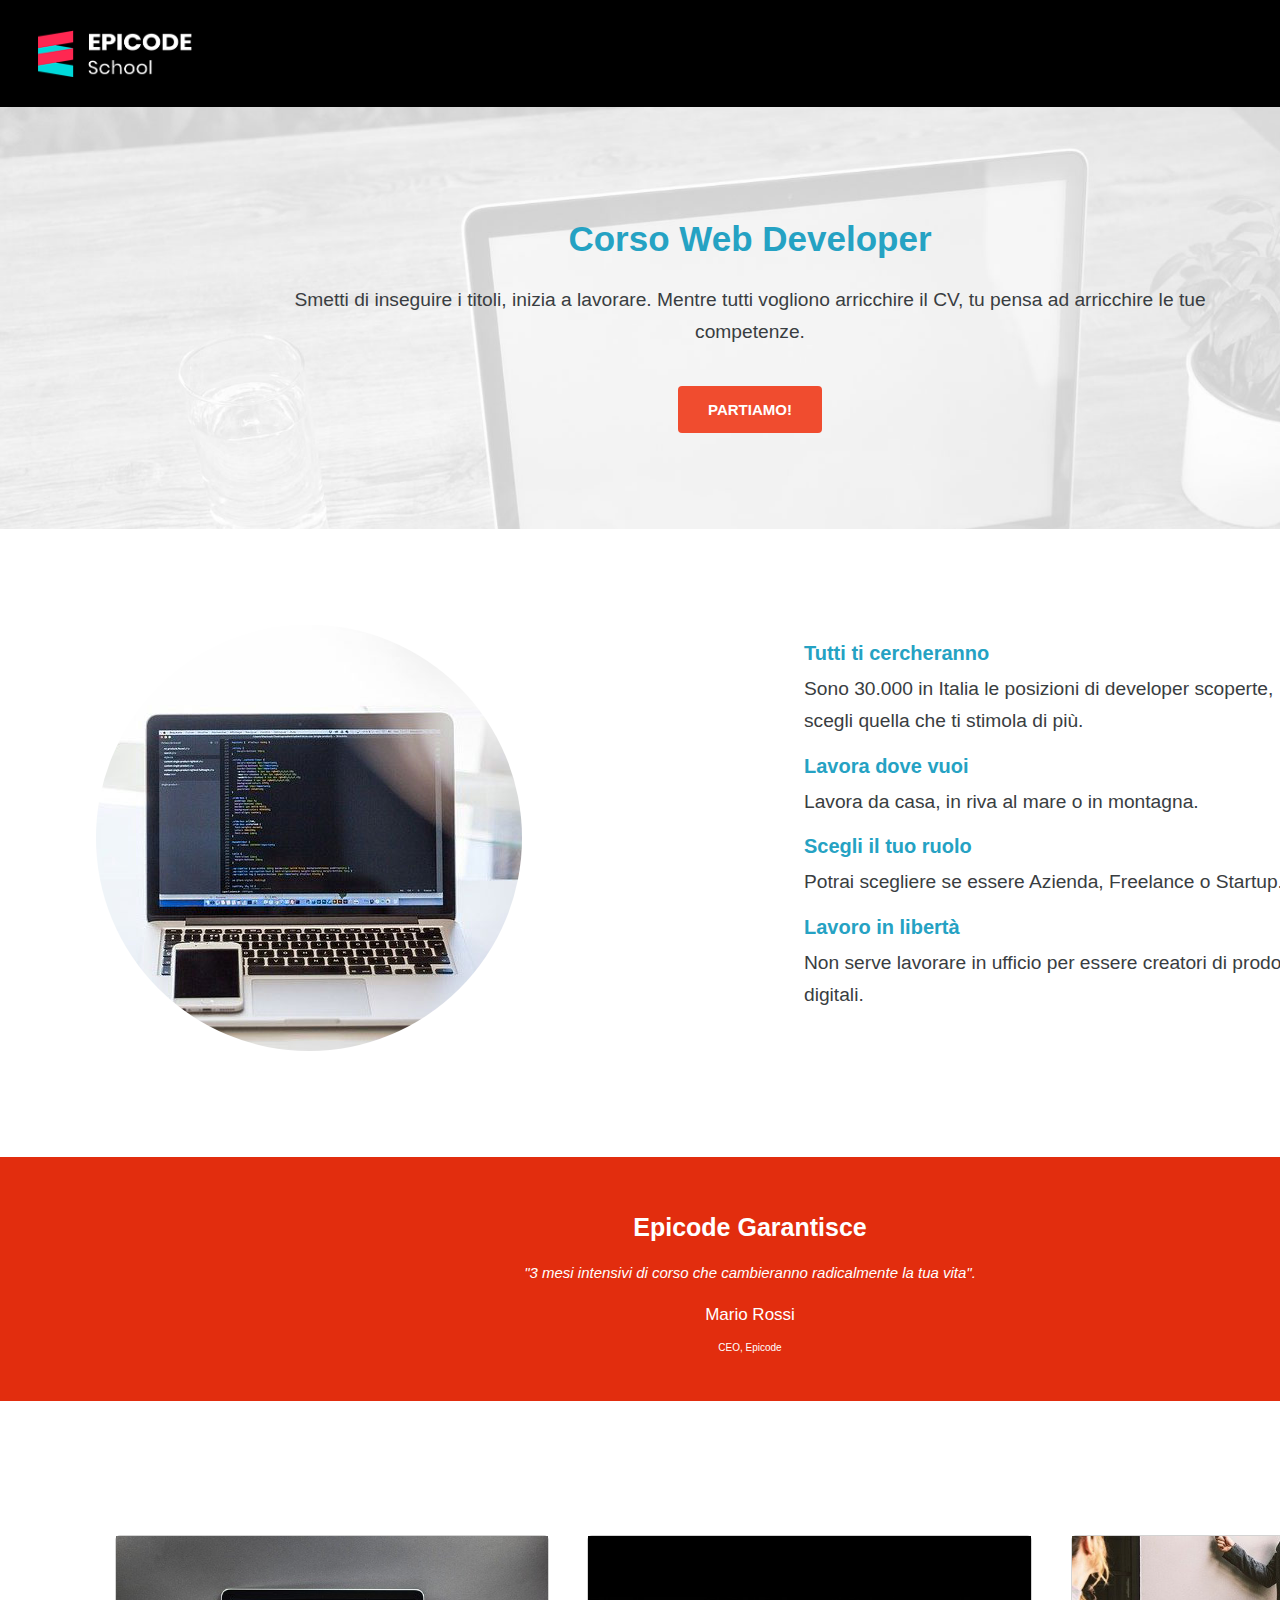
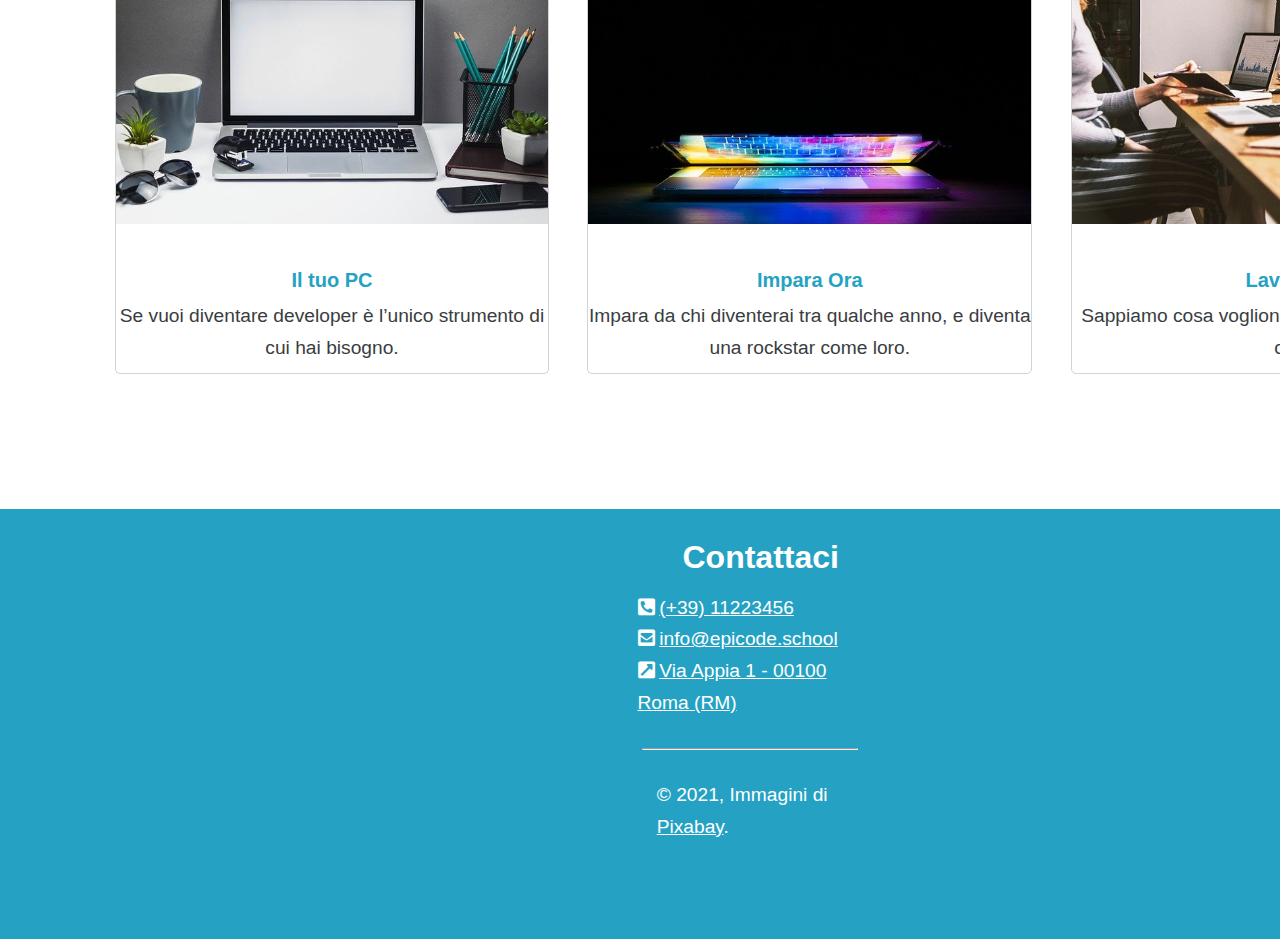
==== index-desktop.html @ 61a41cc9 "Aggiunto sito desktop" ====
<!DOCTYPE html>
<html lang="en">
  <head>
    <meta charset="UTF-8" />
    <meta http-equiv="X-UA-Compatible" content="IE=edge" />
    <meta name="viewport" content="width=device-width, initial-scale=1.0" />
    <meta
      name="description"
      content="Da zero a Epicode con i corsi completi per diventare uno sviluppatore professionista in 3 mesi."
    />
    <link rel="stylesheet" href="./assets/css/reset.css" />
    <link rel="stylesheet" href="./assets/css/font-awesome.css" />
    <link rel="stylesheet" href="./assets/css/style.desktop.css" />
    <title>Corso Web Developer - Epicode school</title>
  </head>

  <body>
    <!-- HEADER -->
    <header>
      <img src="./assets/images/logo.png" alt="Epicode logo" />
    </header>

    <!-- NAV -->
    <nav>
      <h1>Corso Web Developer</h1>
      <p>
        Smetti di inseguire i titoli, inizia a lavorare. Mentre tutti vogliono
        arricchire il CV, tu pensa ad arricchire le tue competenze.
      </p>
      <button type="button">PARTIAMO!</button>
    </nav>

    <!-- MAIN -->
    <main>
      <!-- Section 1-->
      <div>
        <section>
          <div>
            <img
              src="./assets/images/notebook.jpg"
              alt="notebook con smartphone"
            />
          </div>

          <div>
            <h5>Tutti ti cercheranno</h5>
            <p>
              Sono 30.000 in Italia le posizioni di developer scoperte, scegli
              quella che ti stimola di più.
            </p>
            <h5>Lavora dove vuoi</h5>
            <p>Lavora da casa, in riva al mare o in montagna.</p>
            <h5>Scegli il tuo ruolo</h5>
            <p>Potrai scegliere se essere Azienda, Freelance o Startup.</p>
            <h5>Lavoro in libertà</h5>
            <p>
              Non serve lavorare in ufficio per essere creatori di prodotti
              digitali.
            </p>
          </div>
        </section>
        <!-- Section 2-->
        <section>
          <h2>Epicode Garantisce</h2>
          <blockquote>
            "3 mesi intensivi di corso che cambieranno radicalmente la tua
            vita".
          </blockquote>
          <cite>Mario Rossi <br /></cite>
          <q>CEO, Epicode</q>
        </section>
        <!-- Section 3-->
        <section>
          <div>
            <img src="./assets/images/foto1.jpg" alt="notebook" />
            <h5>Il tuo PC</h5>
            <p>
              Se vuoi diventare developer è l’unico strumento di cui hai
              bisogno.
            </p>
          </div>
          <div>
            <img src="./assets/images/foto2.jpg" alt="notebook rgb" />
            <h5>Impara Ora</h5>
            <p>
              Impara da chi diventerai tra qualche anno, e diventa una rockstar
              come loro.
            </p>
          </div>
          <div>
            <img src="./assets/images/foto3.jpg" alt="ufficio" />
            <h5>Lavora subito</h5>
            <p>Sappiamo cosa vogliono le aziende, perché lavoriamo con loro.</p>
          </div>
        </section>
      </div>
    </main>

    <!-- FOOTER -->

    <footer>
      <!-- Contact us -->
      <div>
        <h2>Contattaci</h2>
        <p>
          <!-- Phone -->
          <i class="fas fa-phone-square-alt">&nbsp;</i
          ><a href="tel:3911223456">(+39) 11223456</a> <br />
          <!-- Email -->
          <i class="fas fa-envelope-square">&nbsp;</i
          ><a href="mailto:info@epicode.school">info@epicode.school</a> <br />
          <!-- Address -->
          <i class="fas fa-external-link-square-alt">&nbsp;</i
          ><a
            id="address"
            target="_blank"
            href="https://www.google.it/maps/place/Via+Appia+Nuova,+1,+00182+Roma+RM/@41.8853618,12.5076701,17z/data=!3m1!4b1!4m6!3m5!1s0x132f61eb2cdeae4d:0x761e6807ab66ea9e!8m2!3d41.8853618!4d12.510245!16s%2Fg%2F11cs6_ch94?entry=ttu"
            >Via Appia 1 - 00100 Roma (RM)</a
          >
          <br />
        </p>

        <hr />
        <!-- Images by -->
        <p>
          &copy; 2021, Immagini di <a href="https://pixabay.com"> Pixabay</a>.
        </p>
      </div>
    </footer>
  </body>
</html>
---- assets/css/style.desktop.css ----
/* #region BODY */

body {
    text-align: center;
    color: #393d41;
    font-size: 1.2rem;
    font-family: sans-serif;
    line-height: 1.65;
    min-width: 1500px;
  }

  /* #endregion BODY*/

/* #region HEADER*/
  header {
    background-color: black;
    width: 100%;
    padding: 30px 0px 30px;
  }
  
  header > img {
    width: 8em;
    display: block;
    margin-left: 2em;
  }

/* #endregion HEADER */  

/* #region NAV*/

nav {
    background-image: url(../images/banner.jpg);
    background-size: cover;
    padding: 5em;
  }

nav p{
    padding:1em 10em 2em
}

/* #endregion NAV */

/* #region MAIN*/

main section:first-child{
    width: 100%;
    margin: auto;
    display: flex;
}

main section:first-child img{
    border-radius: 100%;
    margin:5em;
}

main section:first-child div{
    width: 50%;
    margin:0;
}

main section:first-child div:last-child{
    text-align: left;
    margin: 5em;
    padding: 1vh 10vh
}

main section:first-child div:last-child h5{
    padding: 1vh 0vh 0px;

}

main section:nth-child(2)
{
    background-color: #e22d0e;
    width: 100%;
    text-align: center;
    color: white;
    padding-top: 40px;
    padding-bottom: 40px;
    min-width: 50vh
}

main section:last-child{
    display: flex;
    padding:5em
}

main section:last-child div{
    margin: 2em 1em;
    border: solid 0.5px lightgray;
    border-radius: 5px;
}

main section:last-child div > img{
    max-height: 15em;
}

/* #endregion MAIN*/

/* #region  FOOTER */
  footer {
    background: #25a2c3;
    color: white;
  }

  footer a {
    color: white;
  }

  footer div{
    margin:auto;
    max-width: 25vh;
  }

  footer p {
    text-align: left;
  }

  footer h2 {
    padding-top: 1em;
    font-size: xx-large;
  }

  footer hr {
    text-align: center;
    width: 95%;
    margin-top: 20px;
  }

  footer p:last-child {
    padding: 1em;
    padding-bottom: 5em;
    color: inherit;
  }

  /*
  footer p:first-child a:last-child {
    text-decoration: none;
  }
  */

/* #endregion FOOTER */

/* #region TAGS*/

h1 {
    font-weight: bold;
    color: #25a2c3;
    font-size: 35px;
    display: block;
    padding: 2vh 5vh 1vh;
    margin: auto;
    line-height: 1;
  }

  h2 {
    font-weight: bold;
    font-size: 25px;
    display: block;
    padding: 2vh 5vh 1vh;
    margin: auto;
    line-height: 1;
  }

  h5 {
    font-weight: bold;
    color: #25a2c3;
    font-size: 20px;
    display: block;
    padding: 4vh 5vh 0px;
    margin: auto;
    line-height: 1;
  }

  p {
    padding: 10px 0px 10px;
  }

  button {
    color: white;
    background-color: #f04c2f;
    display: block;
    margin: auto;
    border-width: 0;
    border-radius: 4px;
    font-size: 15px;
    font-weight: bolder;
    padding: 15px 30px;
    cursor: pointer;
  }

  blockquote {
    font-style: italic;
    font-size: 15px;
    padding: 12px;
  }

  cite {
    font-size: 17px;
    line-height: 0px !important;
    margin-bottom: 0px;
  }

  q {
    font-size: 10px;
  }

/* #endregion TAGS  */
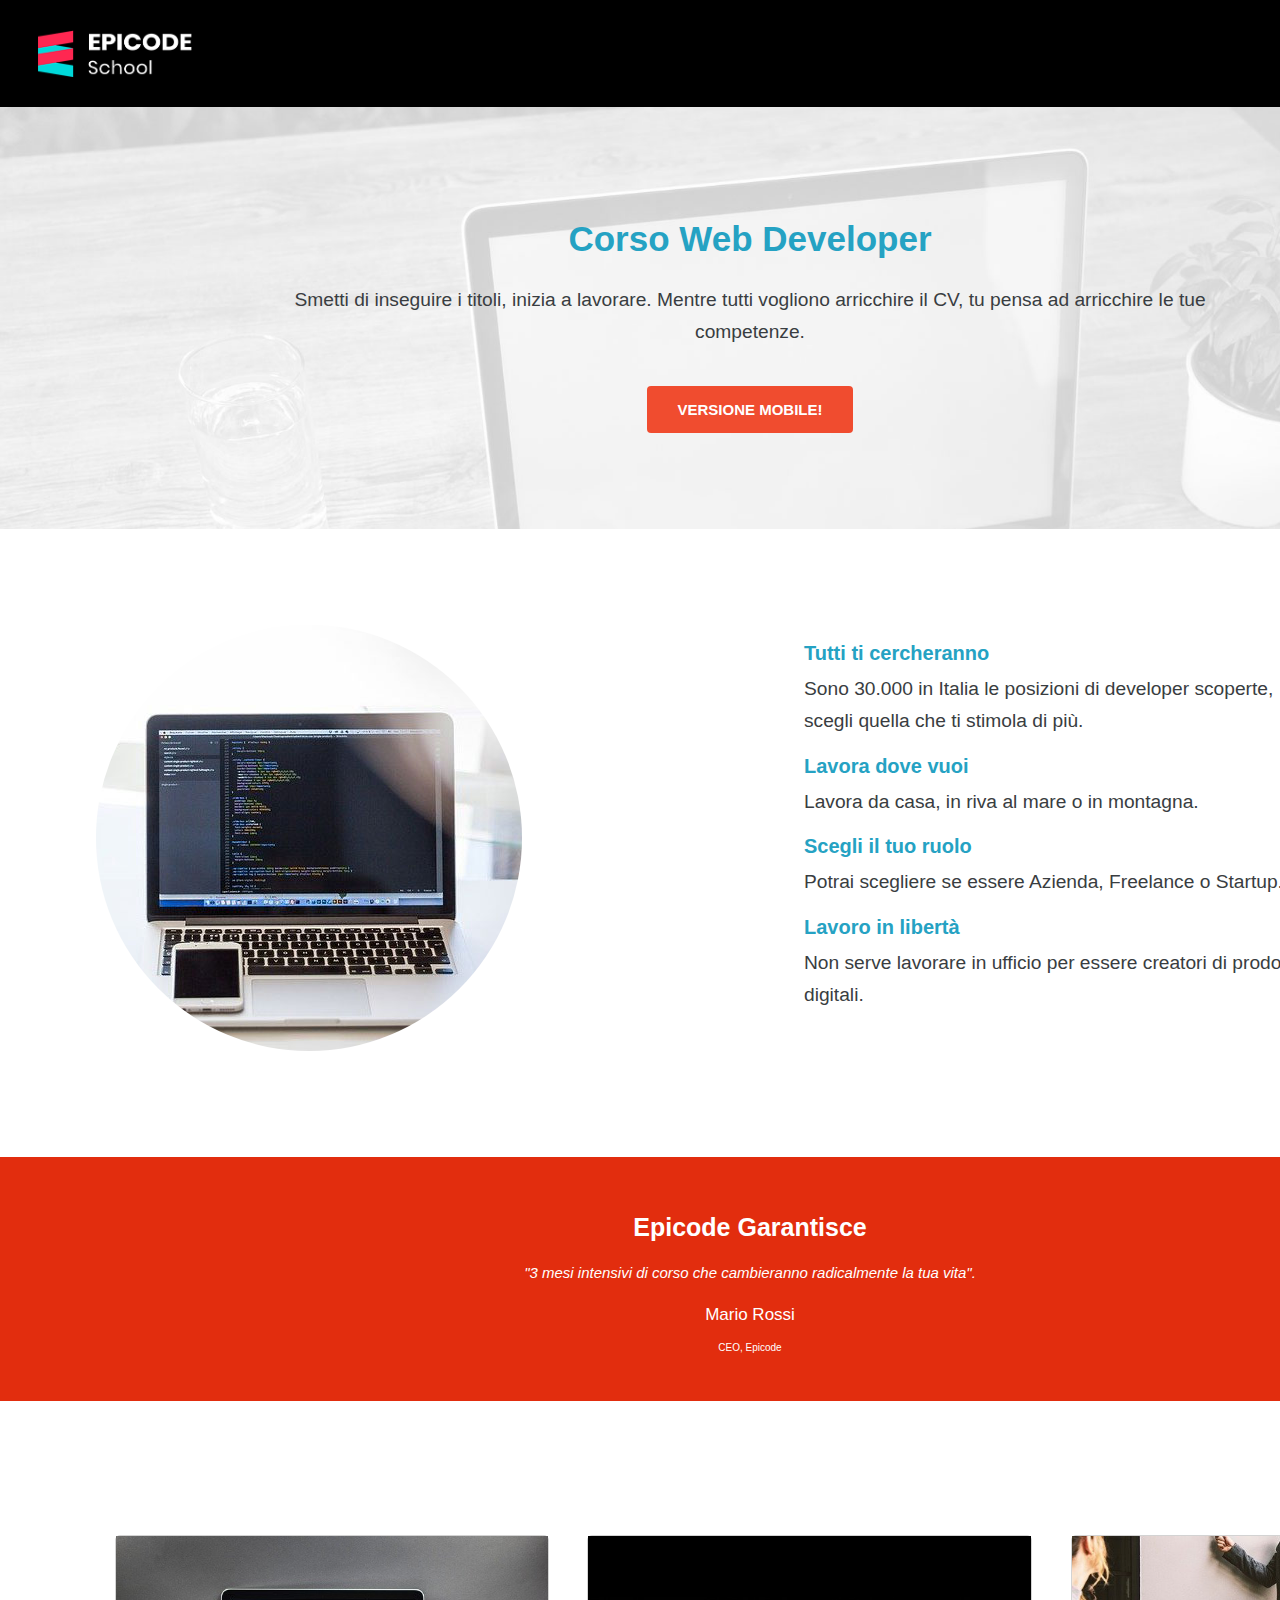
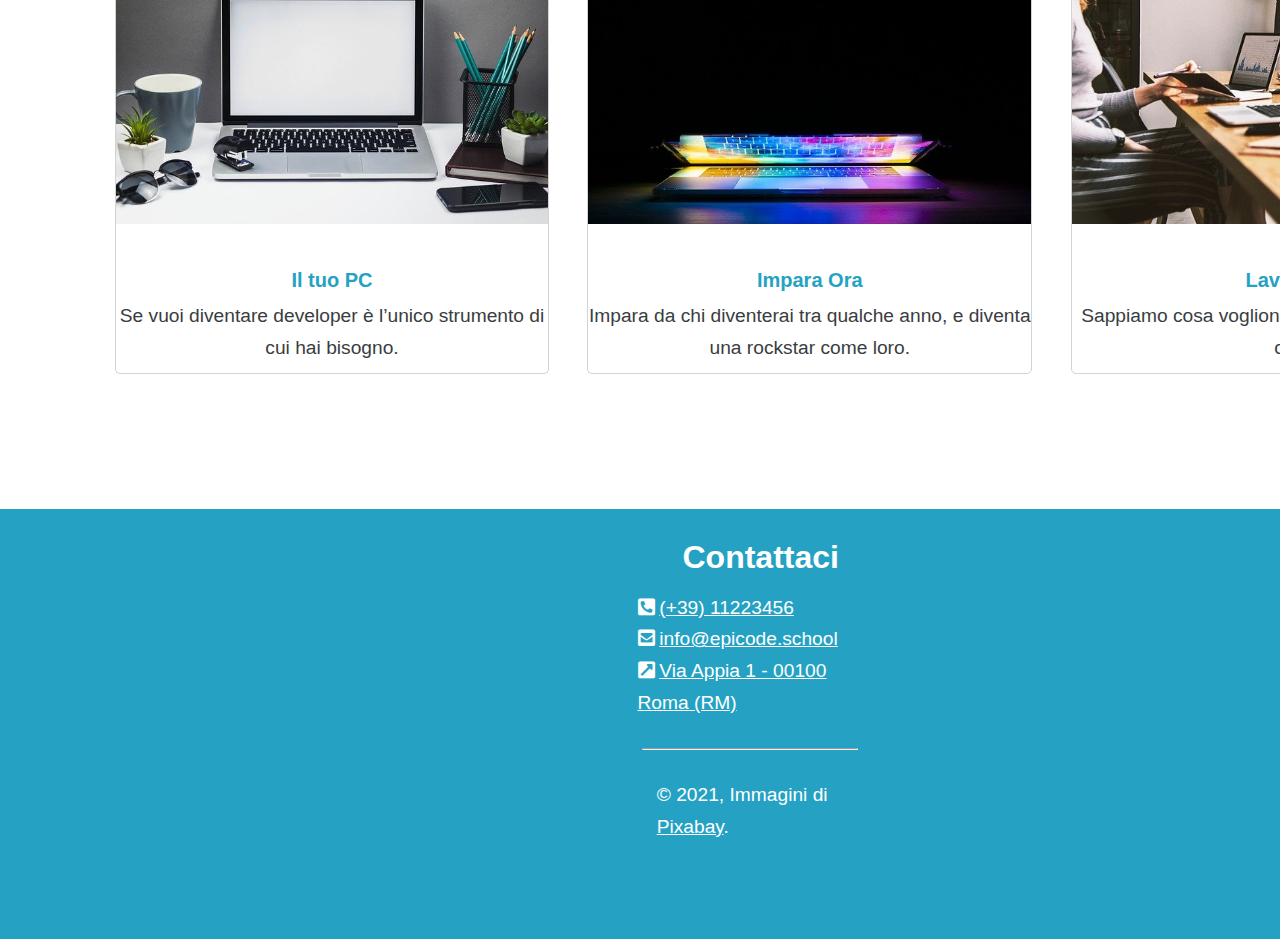
==== commit 946be37a: "Aggiunto pulsante per cambiare visualizzazione" ====
--- a/index-desktop.html
+++ b/index-desktop.html
@@ -27,7 +27,9 @@
         Smetti di inseguire i titoli, inizia a lavorare. Mentre tutti vogliono
         arricchire il CV, tu pensa ad arricchire le tue competenze.
       </p>
-      <button type="button">PARTIAMO!</button>
+      <button type="button" onclick="location.href='index.html'">
+        VERSIONE MOBILE!
+      </button>
     </nav>
 
     <!-- MAIN -->
